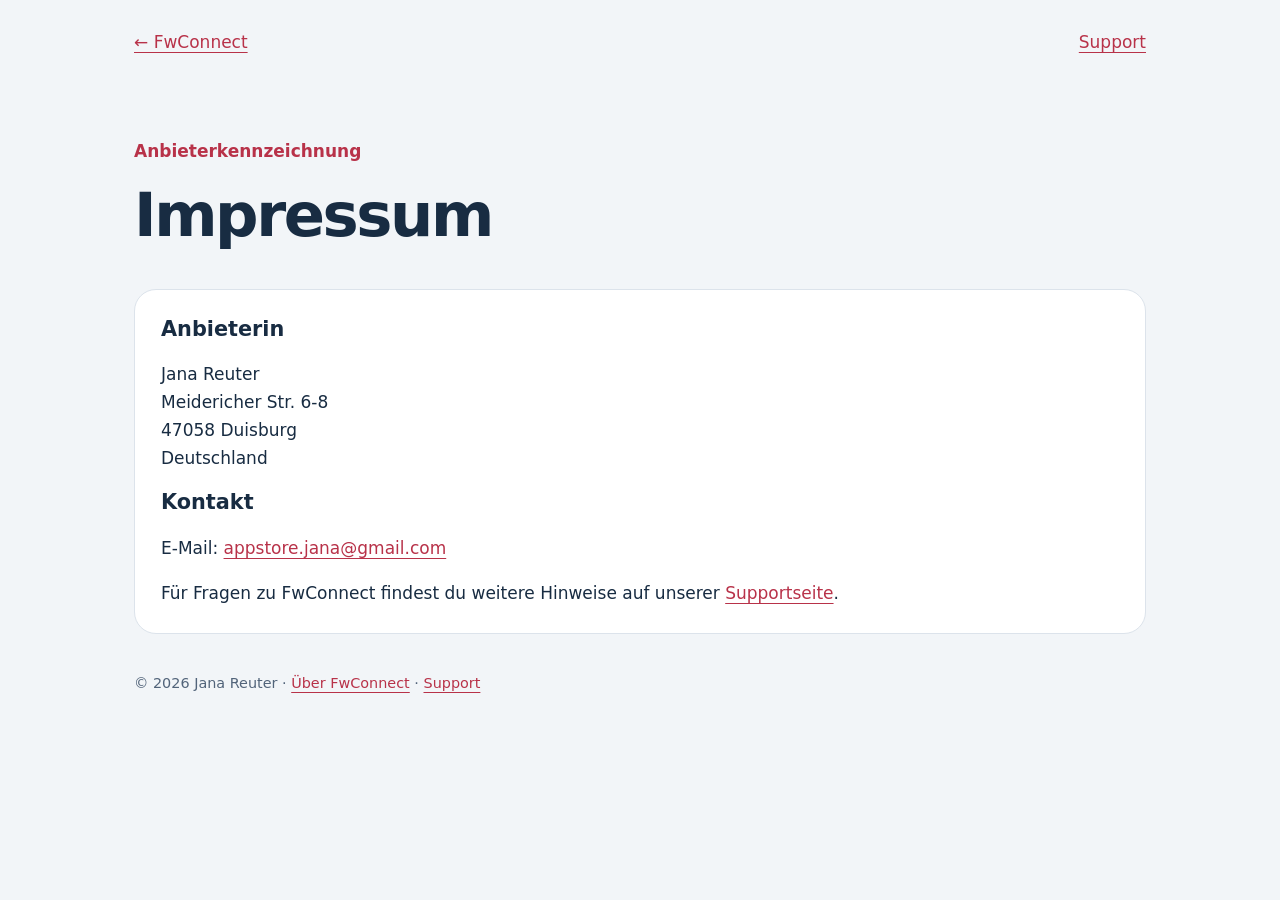
==== impressum/index.html @ 8e7ec567 "Add legal contact address and imprint" ====
<!doctype html>
<html lang="de"><head><meta charset="utf-8"><meta name="viewport" content="width=device-width, initial-scale=1"><title>FwConnect – Impressum</title><meta name="description" content="Anbieterkennzeichnung und Kontakt für FwConnect."><link rel="stylesheet" href="../assets/style.css"><link rel="icon" href="../assets/icon.png"></head>
<body><main><nav aria-label="Hauptnavigation"><a href="../">← FwConnect</a><a href="../support/">Support</a></nav><header><p class="eyebrow">Anbieterkennzeichnung</p><h1>Impressum</h1></header><section class="help"><h2>Anbieterin</h2><p>Jana Reuter<br>Meidericher Str. 6-8<br>47058 Duisburg<br>Deutschland</p><h2>Kontakt</h2><p>E-Mail: <a href="mailto:appstore.jana@gmail.com">appstore.jana@gmail.com</a></p><p>Für Fragen zu FwConnect findest du weitere Hinweise auf unserer <a href="../support/">Supportseite</a>.</p></section><footer>© 2026 Jana Reuter · <a href="../">Über FwConnect</a> · <a href="../support/">Support</a></footer></main></body></html>
---- assets/style.css ----
:root{color-scheme:light dark;--bg:#f2f5f8;--card:#fff;--ink:#182c42;--muted:#52647a;--accent:#b83249;--border:#dce3eb}*{box-sizing:border-box}body{margin:0;background:var(--bg);color:var(--ink);font:17px/1.65 system-ui,-apple-system,sans-serif}main{max-width:1060px;margin:auto;padding:28px 24px 48px}nav{display:flex;justify-content:space-between;gap:20px;flex-wrap:wrap}a{color:var(--accent);text-underline-offset:4px}a:focus-visible{outline:3px solid var(--accent);outline-offset:5px}header{padding:64px 0 40px;max-width:820px}.brand{display:flex;align-items:center;gap:20px}.brand img{width:88px;height:88px;border-radius:22px}h1{font-size:clamp(2.1rem,7vw,3.8rem);letter-spacing:-.04em;line-height:1.1;margin:0}h2{font-size:1.3rem;line-height:1.3;margin-top:0}.eyebrow{color:var(--accent);font-weight:700}.lead{font-size:1.3rem;color:var(--muted);max-width:720px}.grid{display:grid;grid-template-columns:repeat(2,minmax(0,1fr));gap:20px}.card,section.help{background:var(--card);padding:26px;border:1px solid var(--border);border-radius:22px}.button{display:inline-block;background:var(--accent);color:white;text-decoration:none;padding:12px 22px;border-radius:12px;font-weight:650}.help{margin-bottom:20px}footer{margin-top:38px;font-size:.9rem;color:var(--muted)}p{overflow-wrap:anywhere}p:last-child{margin-bottom:0}@media(max-width:600px){.grid{grid-template-columns:1fr}header{padding-top:40px}.brand{gap:14px}.brand img{width:64px;height:64px}.card,section.help{padding:20px}}@media(prefers-color-scheme:dark){:root{--bg:#101a26;--card:#182638;--ink:#edf2f7;--muted:#b6c4d3;--accent:#f394a4;--border:#304359}.button{background:#b83249}}
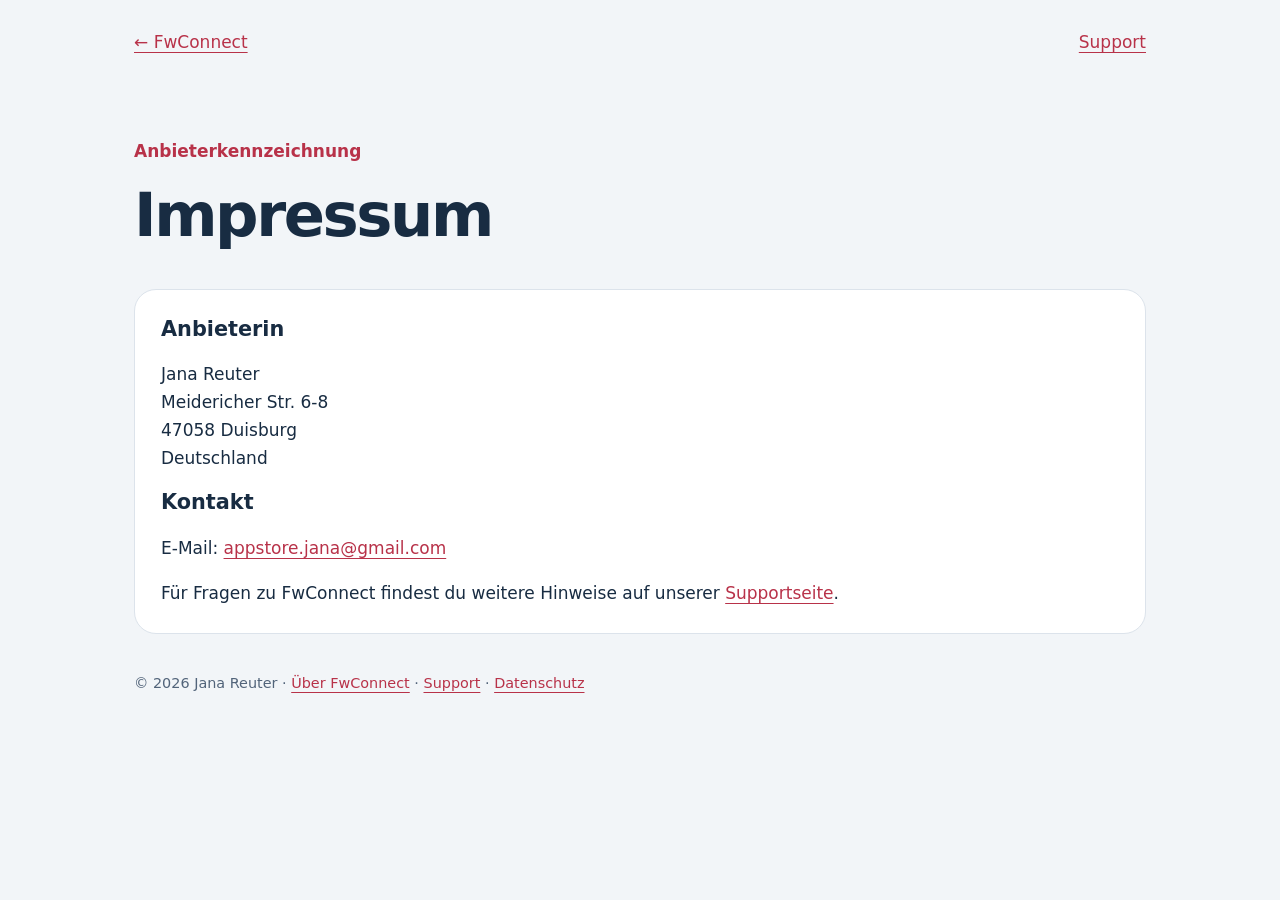
==== commit 3b8335d5: "Publish concise privacy notice for FwConnect test operation" ====
--- a/impressum/index.html
+++ b/impressum/index.html
@@ -1,3 +1,3 @@
 <!doctype html>
 <html lang="de"><head><meta charset="utf-8"><meta name="viewport" content="width=device-width, initial-scale=1"><title>FwConnect – Impressum</title><meta name="description" content="Anbieterkennzeichnung und Kontakt für FwConnect."><link rel="stylesheet" href="../assets/style.css"><link rel="icon" href="../assets/icon.png"></head>
-<body><main><nav aria-label="Hauptnavigation"><a href="../">← FwConnect</a><a href="../support/">Support</a></nav><header><p class="eyebrow">Anbieterkennzeichnung</p><h1>Impressum</h1></header><section class="help"><h2>Anbieterin</h2><p>Jana Reuter<br>Meidericher Str. 6-8<br>47058 Duisburg<br>Deutschland</p><h2>Kontakt</h2><p>E-Mail: <a href="mailto:appstore.jana@gmail.com">appstore.jana@gmail.com</a></p><p>Für Fragen zu FwConnect findest du weitere Hinweise auf unserer <a href="../support/">Supportseite</a>.</p></section><footer>© 2026 Jana Reuter · <a href="../">Über FwConnect</a> · <a href="../support/">Support</a></footer></main></body></html>
+<body><main><nav aria-label="Hauptnavigation"><a href="../">← FwConnect</a><a href="../support/">Support</a></nav><header><p class="eyebrow">Anbieterkennzeichnung</p><h1>Impressum</h1></header><section class="help"><h2>Anbieterin</h2><p>Jana Reuter<br>Meidericher Str. 6-8<br>47058 Duisburg<br>Deutschland</p><h2>Kontakt</h2><p>E-Mail: <a href="mailto:appstore.jana@gmail.com">appstore.jana@gmail.com</a></p><p>Für Fragen zu FwConnect findest du weitere Hinweise auf unserer <a href="../support/">Supportseite</a>.</p></section><footer>© 2026 Jana Reuter · <a href="../">Über FwConnect</a> · <a href="../support/">Support</a> · <a href="../datenschutz/">Datenschutz</a></footer></main></body></html>
